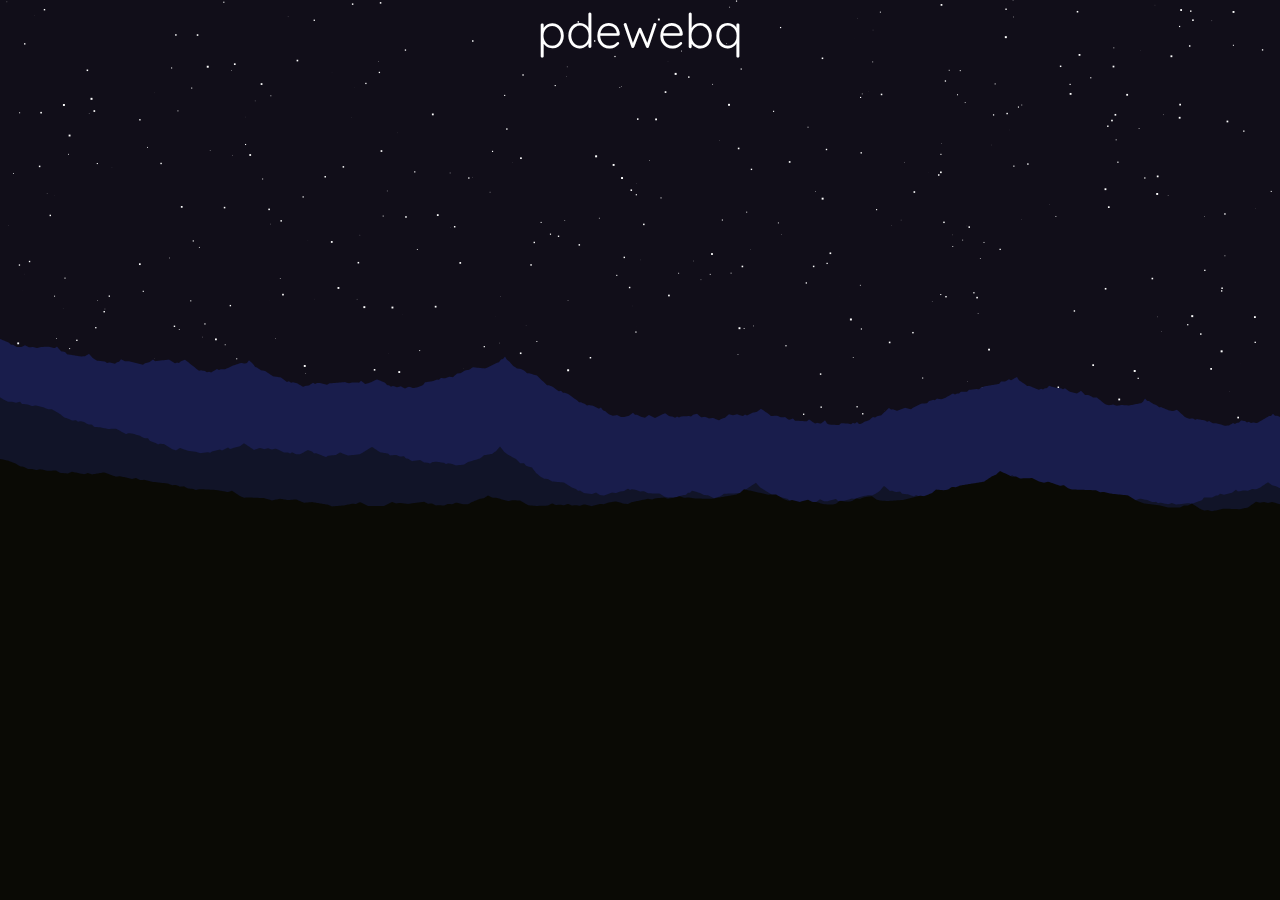
==== index.html @ 5668b777 "Initial commit" ====
<html>
<head>
    <link rel="stylesheet" href="index.css" type="text/css" />
    <link href="https://fonts.googleapis.com/css?family=Roboto" rel="stylesheet">

    <link rel="preconnect" href="https://fonts.googleapis.com">
    <link rel="preconnect" href="https://fonts.gstatic.com" crossorigin>
    <link href="https://fonts.googleapis.com/css2?family=Raleway&display=swap" rel="stylesheet">
    <link href="https://fonts.googleapis.com/css2?family=Quicksand&family=Raleway&display=swap" rel="stylesheet"> 

    <style>
        body {
            font-family: 'Quicksand', sans-serif;
        }
    </style>
</head>
<body>
    <div id="bg">
        <canvas id="bgCanvas"></canvas>
        <script src="shooting-stars.js"></script>
    </div>
    <div style="width: 100vw; height: 100vh; position: absolute;">
        <div style="display: flex; height: 100%; align-items: center; flex-direction: column;">
            <div style="font-size: xxx-large;">pdewebq</div>
        </div>
    </div>
</body>
</html>
---- index.css ----
body, html {
    background-color: #000;
    color: #fff;
    width: 100%;
    height: 100%;
    margin: 0;
    padding: 0;
    overflow: hidden;
}
#bg canvas {
    position: fixed;
    top: 0;
    left: 0;
}
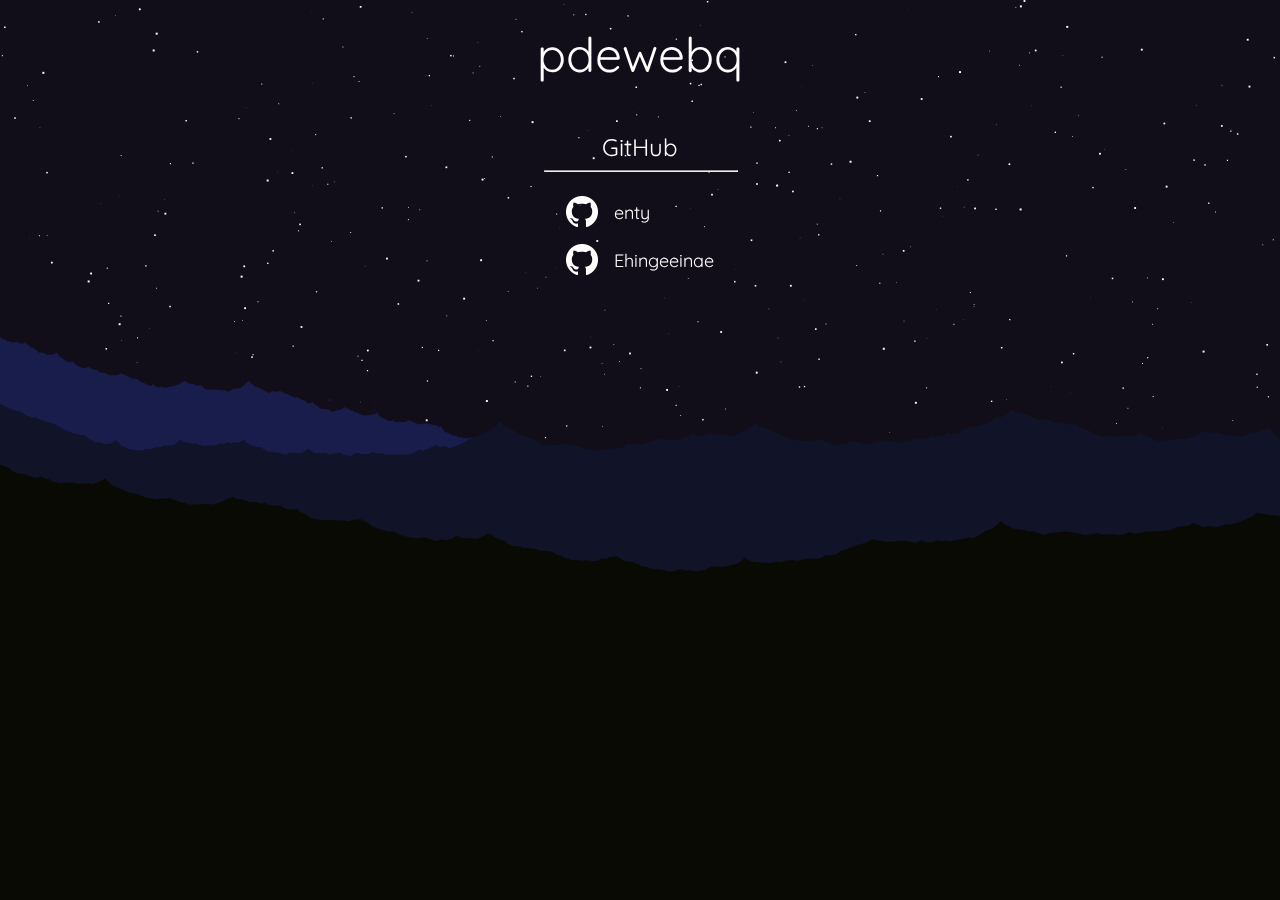
==== commit 407a058f: "Add project links" ====
--- a/index.html
+++ b/index.html
@@ -7,12 +7,6 @@
     <link rel="preconnect" href="https://fonts.gstatic.com" crossorigin>
     <link href="https://fonts.googleapis.com/css2?family=Raleway&display=swap" rel="stylesheet">
     <link href="https://fonts.googleapis.com/css2?family=Quicksand&family=Raleway&display=swap" rel="stylesheet"> 
-
-    <style>
-        body {
-            font-family: 'Quicksand', sans-serif;
-        }
-    </style>
 </head>
 <body>
     <div id="bg">
@@ -21,7 +15,26 @@
     </div>
     <div style="width: 100vw; height: 100vh; position: absolute;">
         <div style="display: flex; height: 100%; align-items: center; flex-direction: column;">
-            <div style="font-size: xxx-large;">pdewebq</div>
+            <div class="logo">pdewebq</div>
+            <div class="github-section">
+                <!-- <hr> -->
+                <a href="https://github.com/pdewebq">GitHub</a>
+                <hr>
+            </div>
+            <div>
+                <a href="https://github.com/pdewebq/enty" target="_blank">
+                    <div class="project">
+                        <img src="img/GitHub-Mark-Light-64px.png">
+                        <div>enty</div>
+                    </div>
+                </a>
+                <a href="https://github.com/pdewebq/MinecraftDotNet/tree/main/Ehingeeinae" target="_blank">
+                    <div class="project">
+                        <img src="img/GitHub-Mark-Light-64px.png">
+                        <div>Ehingeeinae</div>
+                    </div>
+                </a>
+            </div>
         </div>
     </div>
 </body>
--- a/index.css
+++ b/index.css
@@ -12,3 +12,53 @@
     top: 0;
     left: 0;
 }
+
+body {
+    font-family: 'Quicksand', sans-serif;
+}
+
+/* ---- */
+
+a, a:hover, a:visited, a:active {
+    color: inherit;
+    text-decoration: none;
+}
+
+/* ---- */
+
+.logo {
+    font-size: xxx-large;
+    margin-top: .5em;
+    margin-bottom: 1em;
+}
+
+/* github section */
+
+.github-section {
+    display: flex;
+    width: 12em;
+    flex-direction: column;
+    align-items: center;
+}
+.github-section>hr {
+    width: 100%;
+}
+.github-section>a {
+    font-size: x-large;
+}
+
+/* ---- */
+
+.project {
+    display: flex;
+    align-items: center;
+    gap: 1em;
+    margin: 1em auto;
+}
+.project>img {
+    width: 2em;
+    height: auto;
+}
+.project>div {
+    font-size: large;
+}
